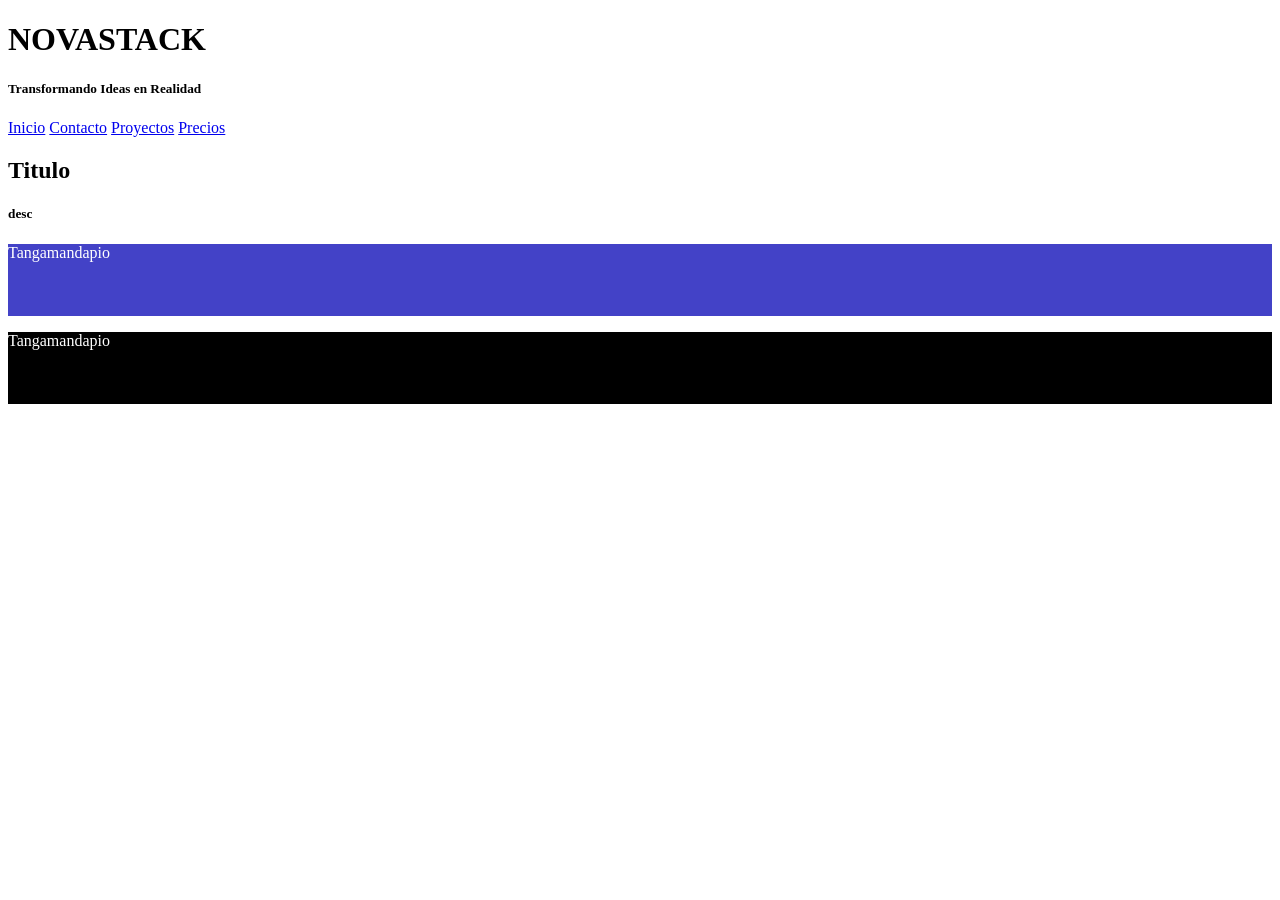
==== index.html @ ffd04591 "Add files via upload" ====
<!DOCTYPE html>
<html lang="es">
	<head>
		<meta charset="UTF-8">
		<meta name="viewport" content="width=device-width, initial-scale=1.0">
		<style>
			body {
				background-color: #ffffff
				/*Añadir aquí un degradado en su lugar, cosa que el manco NO va a hacer*/
			}

			.header {
				background-color: #4342c7
			}

			.header-text {
				color: white
			}

			.secondary {
				background-color: #000000
			}
		</style>
	</head>

	<body>
		<header>
			<h1>NOVASTACK</h1>
			<h5>Transformando Ideas en Realidad</h5>
			<nav>
				<a href="index.html">Inicio</a>
				<a href="html/support.html">Contacto</a>
				<a href="html/projects.html">Proyectos</a>
				<a href="html/prices.html">Precios</a>
			</nav>
			<h2>Titulo</h2>
			<h5>desc</h5>
		</header>
		<div class="header">
			<p class="header-text">Tangamandapio<br><br><br><br></p>
		</div>
	
		<div class="secondary">
			<p class="header-text">Tangamandapio<br><br><br><br></p>
		</div>
	</body>

</html>
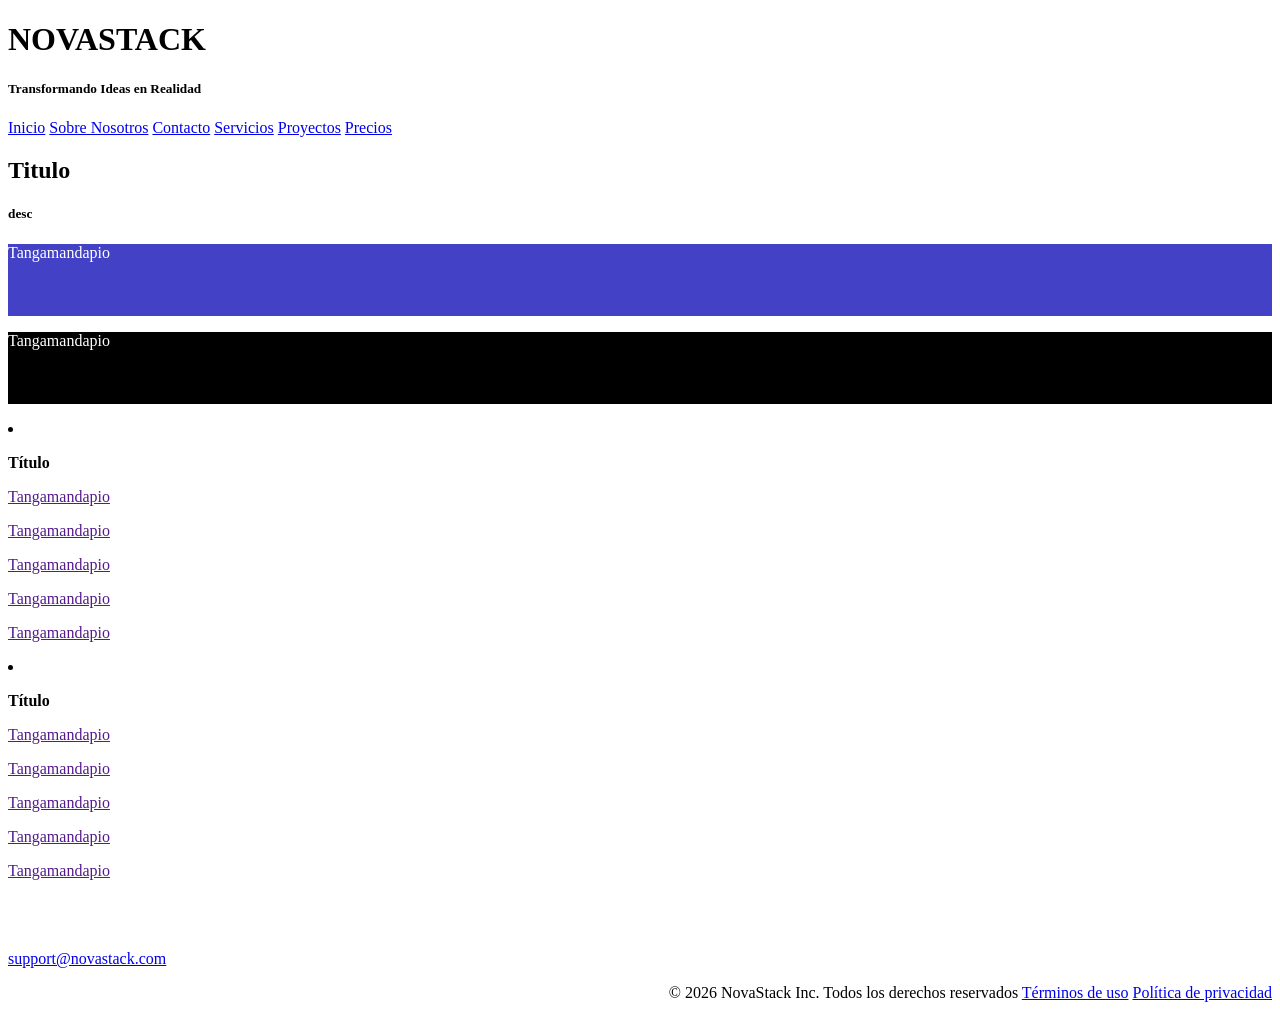
==== commit 760c9752: "Añadir footers" ====
--- a/index.html
+++ b/index.html
@@ -29,7 +29,9 @@
 			<h5>Transformando Ideas en Realidad</h5>
 			<nav>
 				<a href="index.html">Inicio</a>
+				<a href="html/about.html">Sobre Nosotros</a>
 				<a href="html/support.html">Contacto</a>
+				<a href="html/services.html">Servicios</a>
 				<a href="html/projects.html">Proyectos</a>
 				<a href="html/prices.html">Precios</a>
 			</nav>
@@ -43,6 +45,35 @@
 		<div class="secondary">
 			<p class="header-text">Tangamandapio<br><br><br><br></p>
 		</div>
+		
+		
+		<footer>
+			<!--footer nav-->
+			<nav>
+				<li>
+					<p><b>Título</b></p>
+					<p><a href="">Tangamandapio</a>
+					<p><a href="">Tangamandapio</a>
+					<p><a href="">Tangamandapio</a>
+					<p><a href="">Tangamandapio</a>
+					<p><a href="">Tangamandapio</a>
+				</li>
+			</nav>
+			<nav>
+				<li>
+					<p><b>Título</b></p>
+					<p><a href="">Tangamandapio</a>
+					<p><a href="">Tangamandapio</a>
+					<p><a href="">Tangamandapio</a>
+					<p><a href="">Tangamandapio</a>
+					<p><a href="">Tangamandapio</a>
+				</li>
+			</nav><br><br><br>
+			
+			<a href="mailto:support@novastack.com">support@novastack.com</a>
+			
+			<p style="text-align: right">&copy; 2026 NovaStack Inc. Todos los derechos reservados	<a href="html/ToS.html">Términos de uso</a>		<a href="html/PP.html">Política de privacidad</a></p>
+		</footer>
 	</body>
 
 </html>
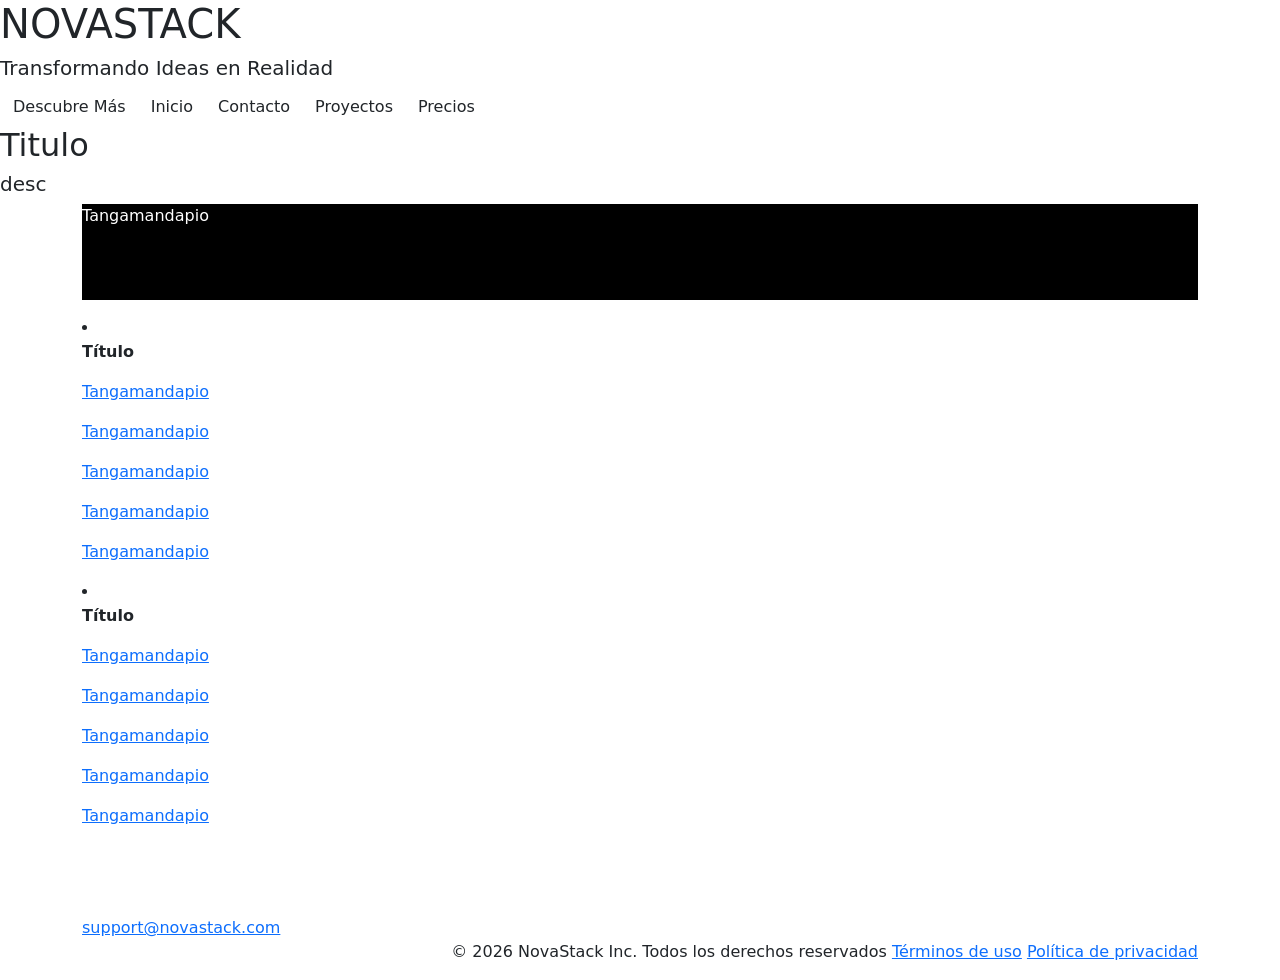
==== commit a7572aca: "bootstrap index.html" ====
--- a/index.html
+++ b/index.html
@@ -3,6 +3,8 @@
 	<head>
 		<meta charset="UTF-8">
 		<meta name="viewport" content="width=device-width, initial-scale=1.0">
+		<title>NOVASTACK</title>
+		<link href="https://cdn.jsdelivr.net/npm/bootstrap@5.3.2/dist/css/bootstrap.min.css" rel="stylesheet">
 		<style>
 			body {
 				background-color: #ffffff
@@ -27,21 +29,18 @@
 		<header>
 			<h1>NOVASTACK</h1>
 			<h5>Transformando Ideas en Realidad</h5>
-			<nav>
-				<a href="index.html">Inicio</a>
-				<a href="html/about.html">Sobre Nosotros</a>
-				<a href="html/support.html">Contacto</a>
-				<a href="html/services.html">Servicios</a>
-				<a href="html/projects.html">Proyectos</a>
-				<a href="html/prices.html">Precios</a>
+			<nav class="btn-group">
+				<a href="html/about.html" class="btn btn-basic">Descubre Más</a>
+				<a href="index.html" class="btn btn-basic">Inicio</a>
+				<a href="html/support.html" class="btn btn-basic">Contacto</a>
+				<a href="html/projects.html" class="btn btn-basic">Proyectos</a>
+				<a href="html/prices.html" class="btn btn-basic">Precios</a>
 			</nav>
 			<h2>Titulo</h2>
 			<h5>desc</h5>
 		</header>
-		<div class="header">
-			<p class="header-text">Tangamandapio<br><br><br><br></p>
-		</div>
-	
+		
+		<div class="container">
 		<div class="secondary">
 			<p class="header-text">Tangamandapio<br><br><br><br></p>
 		</div>
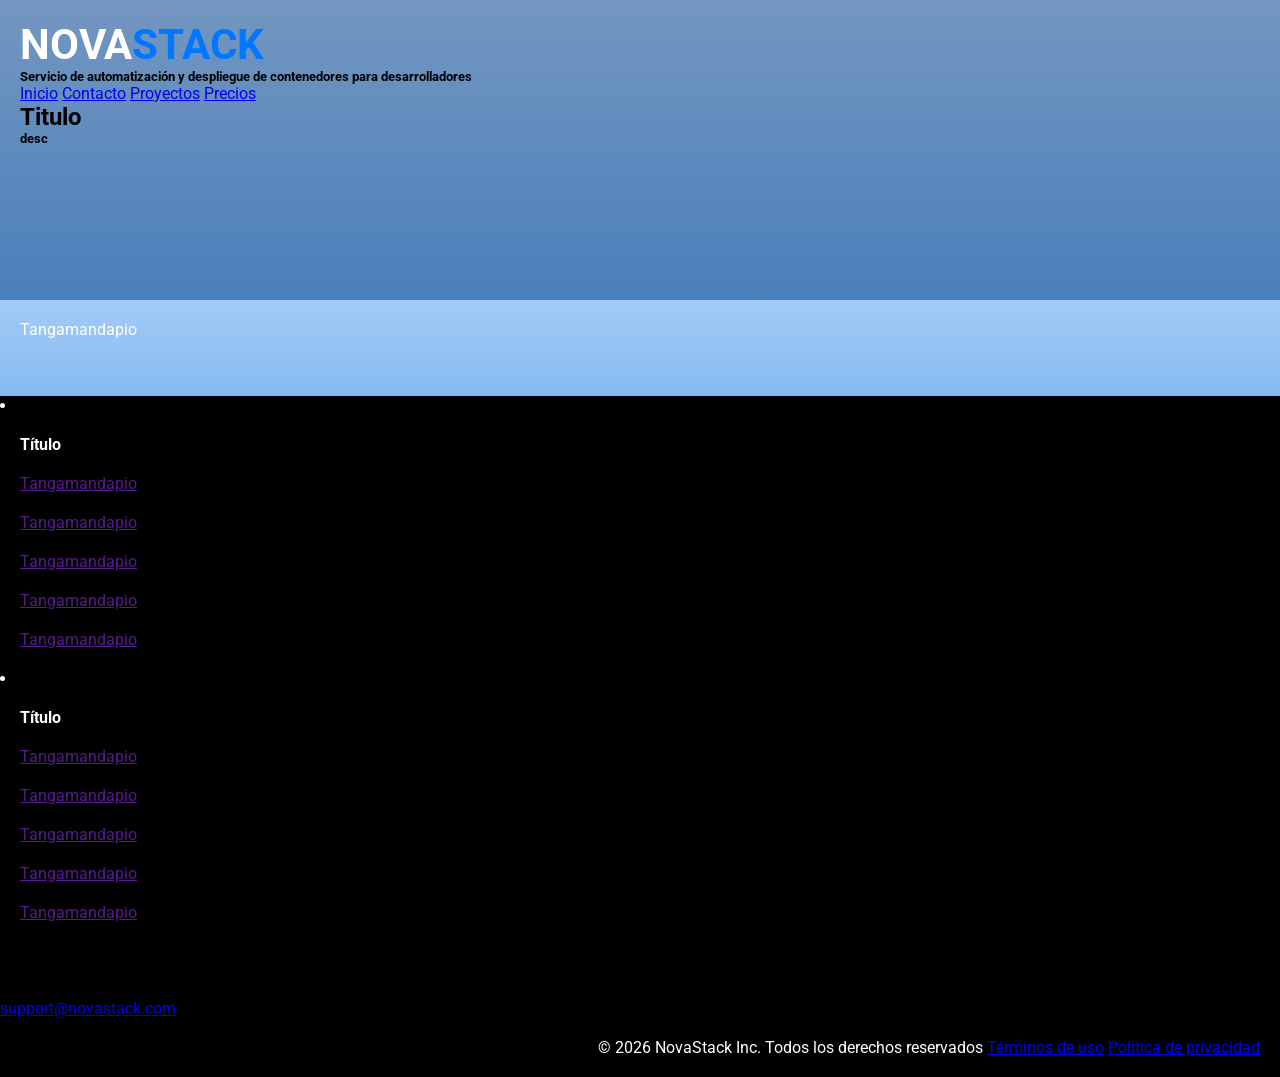
==== commit 9ee36206: "Add files via upload" ====
--- a/index.html
+++ b/index.html
@@ -3,50 +3,31 @@
 	<head>
 		<meta charset="UTF-8">
 		<meta name="viewport" content="width=device-width, initial-scale=1.0">
-		<title>NOVASTACK</title>
-		<link href="https://cdn.jsdelivr.net/npm/bootstrap@5.3.2/dist/css/bootstrap.min.css" rel="stylesheet">
-		<style>
-			body {
-				background-color: #ffffff
-				/*Añadir aquí un degradado en su lugar, cosa que el manco NO va a hacer*/
-			}
+		<link rel = "stylesheet" href= "css/style.css">
+		<link rel="preconnect" href="https://fonts.googleapis.com">
+		<link rel="preconnect" href="https://fonts.gstatic.com" crossorigin>
+		<link href="https://fonts.googleapis.com/css2?family=Roboto:ital,wght@0,100..900;1,100..900&display=swap" rel="stylesheet">
 
-			.header {
-				background-color: #4342c7
-			}
 
-			.header-text {
-				color: white
-			}
-
-			.secondary {
-				background-color: #000000
-			}
-		</style>
 	</head>
 
-	<body>
-		<header>
-			<h1>NOVASTACK</h1>
-			<h5>Transformando Ideas en Realidad</h5>
-			<nav class="btn-group">
-				<a href="html/about.html" class="btn btn-basic">Descubre Más</a>
-				<a href="index.html" class="btn btn-basic">Inicio</a>
-				<a href="html/support.html" class="btn btn-basic">Contacto</a>
-				<a href="html/projects.html" class="btn btn-basic">Proyectos</a>
-				<a href="html/prices.html" class="btn btn-basic">Precios</a>
+	<body class="lineal">
+		<header class="header">
+			<h1>NOVA<span class="blue">STACK</span></h1>
+			<h5>Servicio de automatización y despliegue de contenedores para desarrolladores</h5>
+			<nav>
+				<a href="index.html">Inicio</a>
+				<a href="html/support.html">Contacto</a>
+				<a href="html/projects.html">Proyectos</a>
+				<a href="html/prices.html">Precios</a>
 			</nav>
 			<h2>Titulo</h2>
 			<h5>desc</h5>
 		</header>
-		
-		<div class="container">
-		<div class="secondary">
+		<div>
 			<p class="header-text">Tangamandapio<br><br><br><br></p>
 		</div>
-		
-		
-		<footer>
+		<footer class="footer">
 			<!--footer nav-->
 			<nav>
 				<li>
@@ -73,6 +54,8 @@
 			
 			<p style="text-align: right">&copy; 2026 NovaStack Inc. Todos los derechos reservados	<a href="html/ToS.html">Términos de uso</a>		<a href="html/PP.html">Política de privacidad</a></p>
 		</footer>
+	
+		
 	</body>
 
 </html>
--- a/css/style.css
+++ b/css/style.css
@@ -0,0 +1,91 @@
+/* CONFIGURACIÓN GENERAL */
+* {
+    margin: 0;
+    box-sizing: border-box;
+}
+
+/* FUENTE ROBOTO */
+@import url('https://fonts.googleapis.com/css2?family=Roboto:wght@400;500;700;900&display=swap');
+
+body {
+    font-family: "Roboto", sans-serif;
+}
+
+/* FONDO CON DEGRADADO */
+.lineal {
+	background: linear-gradient(
+		to top,
+		rgba(0, 0, 0, 0.75),
+		rgba(34, 130, 232, 0.75),
+		rgba(255, 255, 255, 0.75));
+	background-repeat: no-repeat;
+}
+
+/* CABECERA */
+.header {
+    background-image:
+        linear-gradient(rgba(0, 65, 140, 0.55), rgba(0, 65, 140, 0.55)),
+        url("../assets/img/banner.png");
+
+    background-size: cover;
+    background-position: center;
+    background-repeat: no-repeat;
+
+    min-height: 300px;
+    padding: 20px;
+
+    font-family: "Roboto", sans-serif;
+}
+
+/* TEXTO DE LA CABECERA */
+.header-text {
+    margin: 0;
+    color: white;
+    font-family: "Roboto", sans-serif;
+}
+
+/* TÍTULO PRINCIPAL */
+h1 {
+    color: white;
+    font-family: "Roboto", sans-serif;
+    font-weight: 700;
+    font-style: normal;
+    font-size: 42px;
+}
+
+/* TEXTO AZUL */
+.blue {
+    color: #0177ff;
+    font-family: "Roboto", sans-serif;
+    font-weight: 700;
+    font-style: normal;
+    font-size: 42px;
+}
+
+/* BOTONES */
+button {
+    background-color: #000000;
+    color: white;
+    padding: 8px 15px;
+    border-radius: 7px;
+    font-family: "Roboto", sans-serif;
+    cursor: pointer;
+}
+p { 
+	margin: 20px; 
+}
+
+div{
+	margin: 20px; 
+	margin-bottom: 0px;
+}
+
+.footer {
+    background-color: #000000;
+    color: white;
+    width: 100%;
+    position: relative;
+    display: flow-root;
+}
+
+
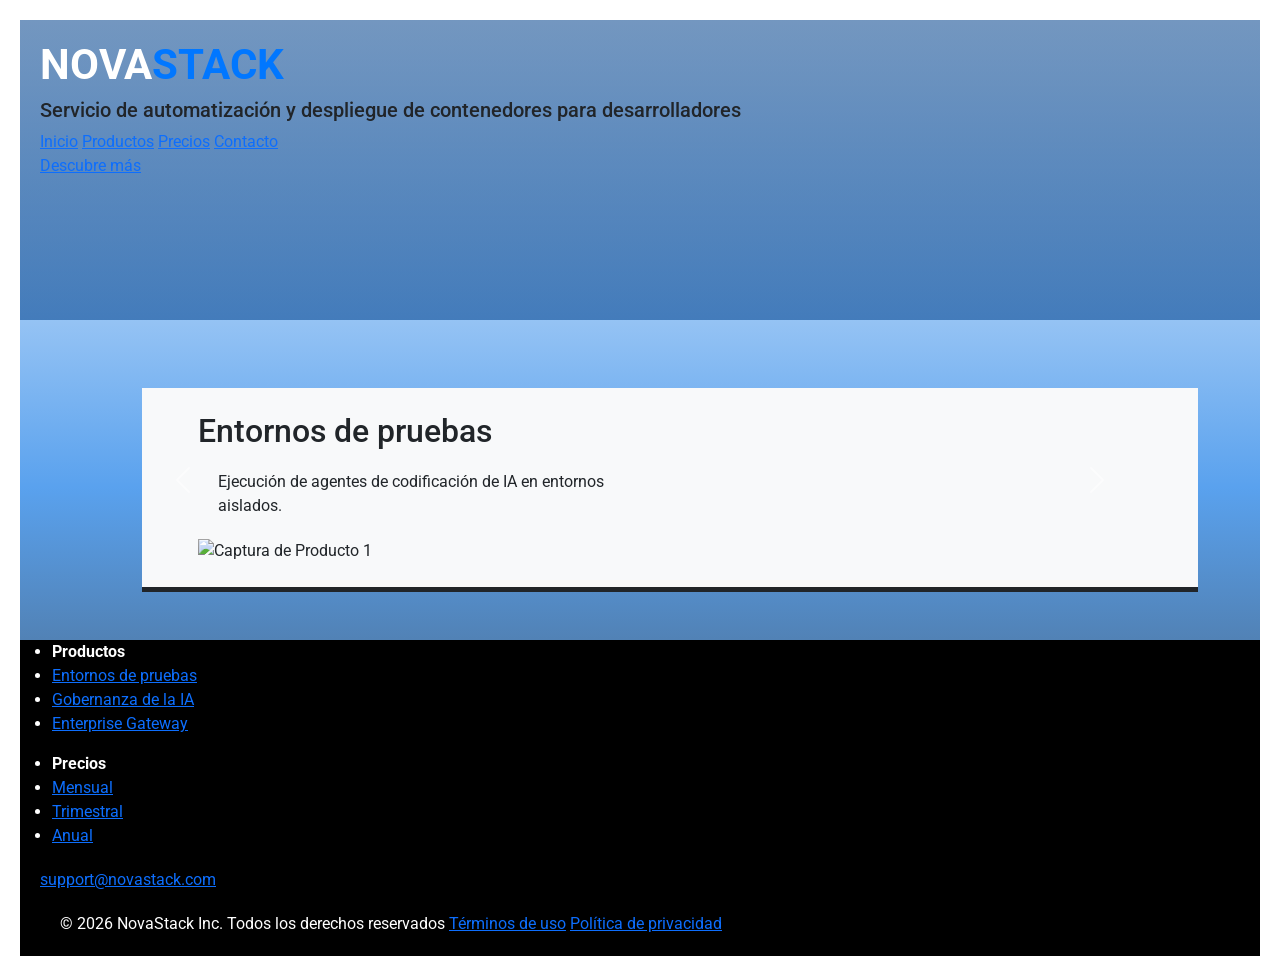
==== commit deddc7a7: "Add files via upload" ====
--- a/index.html
+++ b/index.html
@@ -1,61 +1,179 @@
+
 <!DOCTYPE html>
 <html lang="es">
 	<head>
 		<meta charset="UTF-8">
 		<meta name="viewport" content="width=device-width, initial-scale=1.0">
-		<link rel = "stylesheet" href= "css/style.css">
+
+		<!-- Bootstrap -->
+		<link href="https://cdn.jsdelivr.net/npm/bootstrap@5.3.3/dist/css/bootstrap.min.css" rel="stylesheet">
+
+		<!-- CSS propio -->
+		<link rel="stylesheet" href="css/style.css">
+
+		<!-- Fuente Roboto -->
 		<link rel="preconnect" href="https://fonts.googleapis.com">
 		<link rel="preconnect" href="https://fonts.gstatic.com" crossorigin>
 		<link href="https://fonts.googleapis.com/css2?family=Roboto:ital,wght@0,100..900;1,100..900&display=swap" rel="stylesheet">
 
-
+		<title>NovaStack</title>
 	</head>
 
-	<body class="lineal">
-		<header class="header">
-			<h1>NOVA<span class="blue">STACK</span></h1>
-			<h5>Servicio de automatización y despliegue de contenedores para desarrolladores</h5>
-			<nav>
-				<a href="index.html">Inicio</a>
-				<a href="html/support.html">Contacto</a>
-				<a href="html/projects.html">Proyectos</a>
-				<a href="html/prices.html">Precios</a>
-			</nav>
-			<h2>Titulo</h2>
-			<h5>desc</h5>
-		</header>
-		<div>
-			<p class="header-text">Tangamandapio<br><br><br><br></p>
+	<body>
+		<div class="pagina lineal">
+
+			<!-- CABECERA -->
+			<header class="header">
+
+				<h1>NOVA<span class="blue">STACK</span></h1>
+
+				<h5>Servicio de automatización y despliegue de contenedores para desarrolladores</h5>
+
+				<nav>
+					<a href="index.html">Inicio</a>
+					<a href="html/projects.html">Productos</a>
+					<a href="html/prices.html">Precios</a>
+					<a href="html/support.html">Contacto</a>
+				</nav>
+
+				<a href="html/projects.html" class="boton">Descubre más</a>
+
+			</header>
+
+
+			<!-- CARRUSEL DE PRODUCTOS -->
+			<section class="container my-5">
+
+				<div id="carruselProductos" class="carousel slide">
+
+					<div class="carousel-inner">
+
+						<!-- PRODUCTO 1 -->
+						<div class="carousel-item active">
+
+							<div class="row mx-0 align-items-center p-4 bg-light border-end border-bottom border-dark border-5">
+
+								<div class="col-md-6">
+									<h2>Entornos de pruebas</h2>
+									<p>Ejecución de agentes de codificación de IA en entornos aislados.</p>
+								</div>
+
+								<div class="col-md-6">
+									<img src="assets/img/producto1.png" class="img-fluid" alt="Captura de Producto 1">
+								</div>
+
+							</div>
+
+						</div>
+
+
+						<!-- PRODUCTO 2 -->
+						<div class="carousel-item">
+
+							<div class="row mx-0 align-items-center p-4 bg-light border-end border-bottom border-dark border-5">
+
+								<div class="col-md-6">
+									<h2>Gobernanza de la IA</h2>
+									<p>Auditoría para cada agente de IA que utilicen sus desarrolladores.</p>
+								</div>
+
+								<div class="col-md-6">
+									<img src="assets/img/producto2.png" class="img-fluid" alt="Captura de Producto 2">
+								</div>
+
+							</div>
+
+						</div>
+
+
+						<!-- PRODUCTO 3 -->
+						<div class="carousel-item">
+
+							<div class="row mx-0 align-items-center p-4 bg-light border-end border-bottom border-dark border-5">
+
+								<div class="col-md-6">
+									<h2>Enterprise Gateway</h2>
+									<p>Punto de acceso entre sus agentes y todas las herramientas.</p>
+								</div>
+
+								<div class="col-md-6">
+									<img src="assets/img/producto2.png" class="img-fluid" alt="Captura de Producto 3">
+								</div>
+
+							</div>
+
+						</div>
+
+					</div>
+
+
+					<!-- FLECHA ANTERIOR -->
+					<button class="carousel-control-prev" type="button" data-bs-target="#carruselProductos" data-bs-slide="prev">
+
+						<span class="carousel-control-prev-icon"></span>
+
+					</button>
+
+
+					<!-- FLECHA SIGUIENTE -->
+					<button class="carousel-control-next" type="button" data-bs-target="#carruselProductos" data-bs-slide="next">
+
+						<span class="carousel-control-next-icon"></span>
+
+					</button>
+
+				</div>
+
+			</section>
+
+
+			<!-- FOOTER -->
+			<footer class="footer">
+
+				<!-- COLUMNA PRODUCTOS -->
+				<nav>
+					<ul>
+						<li><b>Productos</b></li>
+						<li><a href="html/projects.html">Entornos de pruebas</a></li>
+						<li><a href="html/projects.html">Gobernanza de la IA</a></li>
+						<li><a href="html/projects.html">Enterprise Gateway</a></li>
+					</ul>
+				</nav>
+
+
+				<!-- COLUMNA PRECIOS -->
+				<nav>
+					<ul>
+						<li><b>Precios</b></li>
+						<li><a href="html/prices.html">Mensual</a></li>
+						<li><a href="html/prices.html">Trimestral</a></li>
+						<li><a href="html/prices.html">Anual</a></li>
+					</ul>
+				</nav>
+
+
+				<!-- PARTE INFERIOR DEL FOOTER -->
+				<div class="footer-bottom">
+
+					<a href="mailto:support@novastack.com">
+						support@novastack.com
+					</a>
+
+					<p>
+						&copy; 2026 NovaStack Inc. Todos los derechos reservados
+						<a href="html/ToS.html">Términos de uso</a>
+						<a href="html/PP.html">Política de privacidad</a>
+					</p>
+
+				</div>
+
+			</footer>
+
 		</div>
-		<footer class="footer">
-			<!--footer nav-->
-			<nav>
-				<li>
-					<p><b>Título</b></p>
-					<p><a href="">Tangamandapio</a>
-					<p><a href="">Tangamandapio</a>
-					<p><a href="">Tangamandapio</a>
-					<p><a href="">Tangamandapio</a>
-					<p><a href="">Tangamandapio</a>
-				</li>
-			</nav>
-			<nav>
-				<li>
-					<p><b>Título</b></p>
-					<p><a href="">Tangamandapio</a>
-					<p><a href="">Tangamandapio</a>
-					<p><a href="">Tangamandapio</a>
-					<p><a href="">Tangamandapio</a>
-					<p><a href="">Tangamandapio</a>
-				</li>
-			</nav><br><br><br>
-			
-			<a href="mailto:support@novastack.com">support@novastack.com</a>
-			
-			<p style="text-align: right">&copy; 2026 NovaStack Inc. Todos los derechos reservados	<a href="html/ToS.html">Términos de uso</a>		<a href="html/PP.html">Política de privacidad</a></p>
-		</footer>
-	
-		
+
+
+		<!-- JAVASCRIPT DE BOOTSTRAP -->
+		<script src="https://cdn.jsdelivr.net/npm/bootstrap@5.3.3/dist/js/bootstrap.bundle.min.js"></script>
+
 	</body>
-
-</html>+</html>
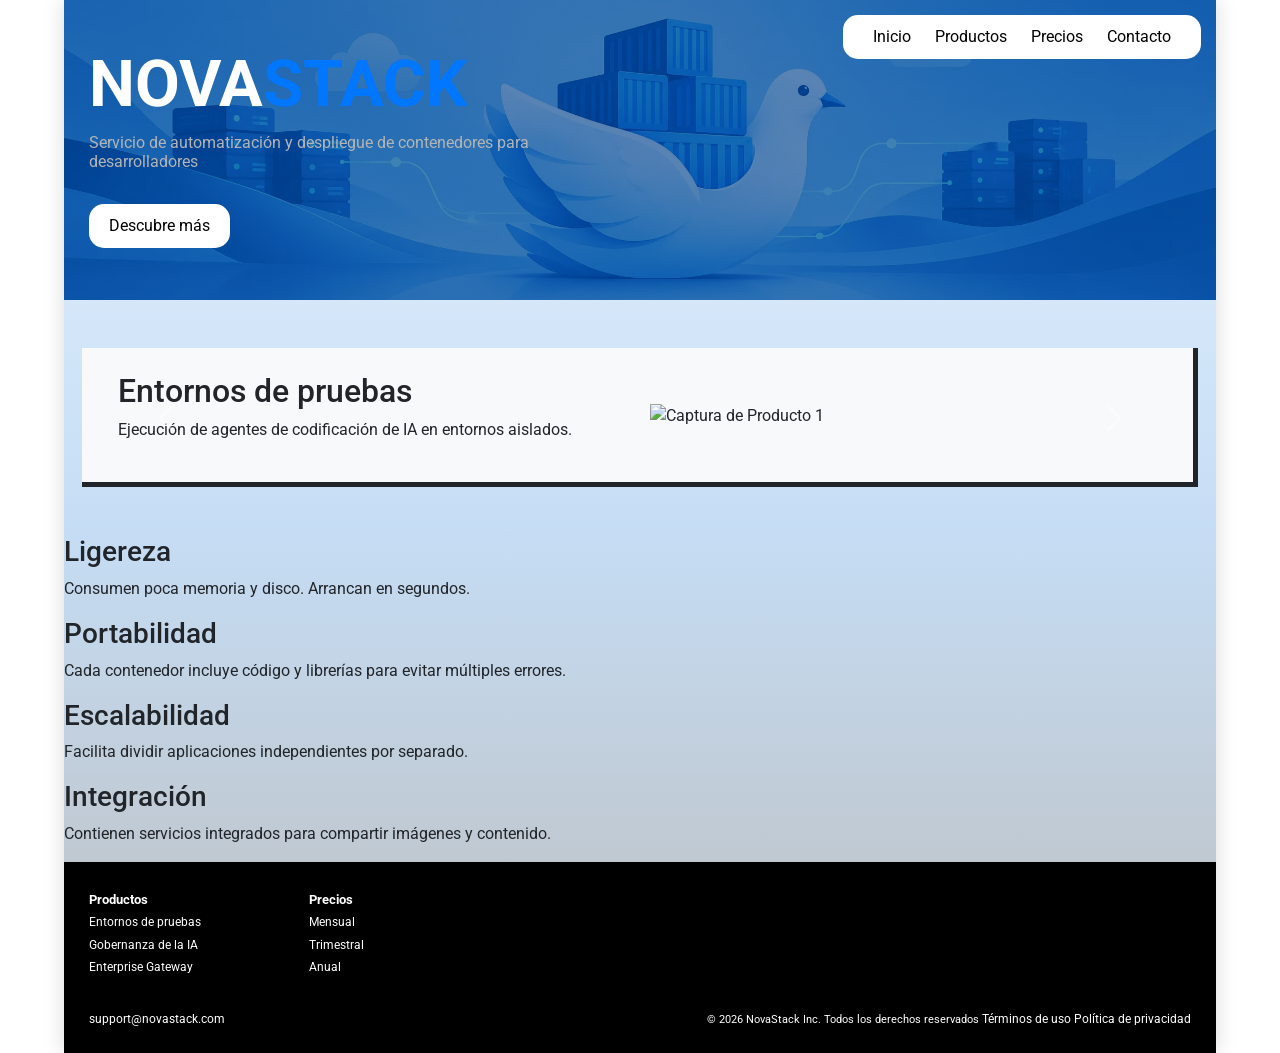
==== commit 160887bc: "quick html info additions + nav edits on subpages" ====
--- a/index.html
+++ b/index.html
@@ -125,8 +125,27 @@
 				</div>
 
 			</section>
-
-
+			<!--Información escrita en html puro. Julia y javi, I choose you!-->
+			<section>
+				<!--Una característica de ejemplo-->
+				<div>
+					<h3>Ligereza</h3>
+					<p>Consumen poca memoria y disco. Arrancan en segundos.</p>
+				</div>
+				<div>
+					<h3>Portabilidad</h3>
+					<p>Cada contenedor incluye código y librerías para evitar múltiples errores.</p>
+				</div>
+				<div>
+					<h3>Escalabilidad</h3>
+					<p>Facilita dividir aplicaciones independientes por separado.</p>
+				</div>
+				<div>
+					<h3>Integración</h3>
+					<p>Contienen servicios integrados para compartir imágenes y contenido.</p>
+				</div>
+			</section>
+			
 			<!-- FOOTER -->
 			<footer class="footer">
 
--- a/css/style.css
+++ b/css/style.css
@@ -1,91 +1,397 @@
+
 /* CONFIGURACIÓN GENERAL */
 * {
     margin: 0;
+    padding: 0;
     box-sizing: border-box;
 }
-
-/* FUENTE ROBOTO */
-@import url('https://fonts.googleapis.com/css2?family=Roboto:wght@400;500;700;900&display=swap');
 
 body {
     font-family: "Roboto", sans-serif;
-}
-
-/* FONDO CON DEGRADADO */
-.lineal {
-	background: linear-gradient(
-		to top,
-		rgba(0, 0, 0, 0.75),
-		rgba(34, 130, 232, 0.75),
-		rgba(255, 255, 255, 0.75));
-	background-repeat: no-repeat;
+    margin: 0;
+    padding: 0;
+    background-color: white;
+}
+
+/* CONTENEDOR DE LA PÁGINA */
+.pagina {
+    width: 90%;
+    max-width: 1400px;
+    margin: 0 auto;
+    padding: 0;
+    overflow: hidden;
+
+    background: linear-gradient(
+        to bottom,
+        #eaf5ff,
+        #c5ddf5,
+        #bdbdbd
+    );
+
+    box-shadow: 0 0 20px rgba(0, 0, 0, 0.15);
 }
 
 /* CABECERA */
 .header {
     background-image:
-        linear-gradient(rgba(0, 65, 140, 0.55), rgba(0, 65, 140, 0.55)),
-        url("../assets/img/banner.png");
+        linear-gradient(
+            rgba(0, 65, 140, 0.65),
+            rgba(0, 65, 140, 0.65)
+        ),
+        url("../assets/img/banners/banner.webp");
 
     background-size: cover;
     background-position: center;
     background-repeat: no-repeat;
 
     min-height: 300px;
-    padding: 20px;
-
-    font-family: "Roboto", sans-serif;
-}
-
-/* TEXTO DE LA CABECERA */
-.header-text {
-    margin: 0;
-    color: white;
-    font-family: "Roboto", sans-serif;
+    padding: 35px 25px;
+
+    position: relative;
+}
+
+/* MENÚ DE NAVEGACIÓN */
+.header nav {
+    position: absolute;
+    top: 15px;
+    right: 15px;
+
+    background-color: white;
+    padding: 10px 20px;
+    border-radius: 15px;
+}
+
+.header nav a {
+    color: black;
+    text-decoration: none;
+    margin: 0 10px;
+    font-size: 16px;
+}
+
+/* EFECTO AL PASAR EL RATÓN */
+.header nav a:hover {
+    color: #0177ff;
 }
 
 /* TÍTULO PRINCIPAL */
 h1 {
     color: white;
-    font-family: "Roboto", sans-serif;
     font-weight: 700;
-    font-style: normal;
-    font-size: 42px;
+    font-size: 65px;
+    margin-top: 10px;
 }
 
 /* TEXTO AZUL */
 .blue {
     color: #0177ff;
-    font-family: "Roboto", sans-serif;
     font-weight: 700;
-    font-style: normal;
-    font-size: 42px;
-}
-
-/* BOTONES */
-button {
-    background-color: #000000;
-    color: white;
-    padding: 8px 15px;
-    border-radius: 7px;
-    font-family: "Roboto", sans-serif;
-    cursor: pointer;
-}
-p { 
-	margin: 20px; 
-}
-
-div{
-	margin: 20px; 
-	margin-bottom: 0px;
-}
-
+}
+
+/* SUBTÍTULO */
+.header h5 {
+    color: #b4b4b4;
+    font-weight: 400;
+    font-size: 16px;
+    max-width: 500px;
+    margin-top: 10px;
+}
+
+/* BOTÓN DESCUBRE MÁS */
+.boton {
+    display: inline-block;
+    background-color: white;
+    color: black;
+    text-decoration: none;
+    padding: 10px 20px;
+    border-radius: 15px;
+    font-size: 16px;
+    margin-top: 25px;
+}
+
+.boton:hover {
+    color: #0177ff;
+}
+
+/* FOOTER */
 .footer {
-    background-color: #000000;
+    background-color: black;
     color: white;
     width: 100%;
-    position: relative;
-    display: flow-root;
-}
-
-
+    padding: 25px;
+
+    display: flex;
+    flex-wrap: wrap;
+    justify-content: flex-start;
+    column-gap: 100px;
+    align-items: flex-start;
+}
+
+/* NAVEGACIÓN DEL FOOTER */
+.footer nav {
+    min-width: 120px;
+}
+
+.footer nav ul {
+    list-style: none;
+    padding: 0;
+    margin: 0;
+}
+
+.footer nav li {
+    list-style: none;
+    font-size: 13px;
+    margin: 3px 0;
+}
+
+/* ENLACES DEL FOOTER */
+.footer a,
+.footer a:visited {
+    color: white;
+    text-decoration: none;
+    font-size: 12px;
+}
+
+.footer a:hover {
+    color: #0177ff;
+}
+
+/* PARTE INFERIOR DEL FOOTER */
+.footer-bottom {
+    width: 100%;
+    display: flex;
+    justify-content: space-between;
+    align-items: center;
+    margin-top: 30px;
+}
+
+/* CORREO */
+.footer-bottom > a {
+    font-size: 12px;
+}
+
+/* COPYRIGHT */
+.footer-bottom p {
+    margin: 0;
+    font-size: 11px;
+    text-align: right;
+}
+
+
+/* CABECERA DE CONTACTO */
+.header-contacto {
+    background-image: none;
+    background-color: #05285a;
+    min-height: 210px;
+    display: flex;
+    flex-direction: column;
+    justify-content: center;
+}
+
+.marca-contacto h1 {
+    font-size: 50px;
+    margin: 0;
+}
+
+.marca-contacto p {
+    color: #b4b4b4;
+    margin-top: 8px;
+}
+
+
+
+
+
+/* CONTENIDO DE CONTACTO */
+.contenido-contacto {
+    display: flex;
+    justify-content: space-between;
+    align-items: flex-start;
+    gap: 65px;
+    padding: 65px 7%;
+    min-height: 660px;
+}
+
+/* TEXTO DE LA IZQUIERDA */
+.texto-contacto {
+    flex: 1;
+    padding-top: 25px;
+}
+
+.texto-contacto h2 {
+    font-size: 35px;
+    line-height: 1.12;
+    color: #05285a;
+    margin-bottom: 25px;
+}
+
+.texto-contacto p {
+    font-size: 16px;
+    line-height: 1.6;
+    color: #444;
+    margin-top: 0;
+}
+
+/* FORMULARIO */
+.formulario-contacto {
+    flex: 1.5;
+    max-width: 650px;
+    width: 100%;
+    margin-top: 145px;
+}
+
+/* FILAS DEL FORMULARIO */
+.campo-contacto {
+    display: flex;
+    flex-direction: row;
+    align-items: center;
+    gap: 10px;
+    margin-bottom: 14px;
+}
+
+/* ETIQUETAS */
+.campo-contacto label {
+    width: 230px;
+    flex-shrink: 0;
+    text-align: right;
+    font-size: 20px;
+    font-weight: 700;
+    color: #898b86;
+    text-transform: uppercase;
+    margin: 0;
+}
+
+/* CAMPOS DE TEXTO Y DESPLEGABLE */
+.campo-contacto input,
+.campo-contacto select {
+    flex: 1;
+    min-width: 0;
+    height: 48px;
+    padding: 10px 12px;
+    border: 2px solid #888;
+    border-radius: 0;
+    background-color: transparent;
+    font-family: "Roboto", sans-serif;
+    font-size: 20px;
+    color: #888;
+}
+
+/* TEXTO DE LOS PLACEHOLDERS */
+.campo-contacto input::placeholder {
+    color: #b4b4b4;
+}
+
+/* EFECTO AL SELECCIONAR UN CAMPO */
+.campo-contacto input:focus,
+.campo-contacto select:focus {
+    outline: 2px solid #0177ff;
+    border-color: #0177ff;
+}
+
+/* TEXTO INFORMATIVO DE PRIVACIDAD */
+.privacidad-contacto {
+    margin: 12px 0 15px 240px;
+    font-size: 16px;
+    line-height: 1.4;
+    color: black;
+    text-align: justify;
+}
+
+.privacidad-contacto a {
+    color: #0177ff;
+    text-decoration: none;
+}
+
+.privacidad-contacto a:hover {
+    text-decoration: underline;
+}
+
+/* CASILLA DE ACEPTACIÓN */
+.aceptar-privacidad {
+    display: flex;
+    align-items: center;
+    gap: 8px;
+    margin: 0 0 30px 240px;
+    font-size: 14px;
+    color: black;
+}
+
+.aceptar-privacidad input {
+    cursor: pointer;
+    accent-color: #0177ff;
+}
+
+.aceptar-privacidad label {
+    cursor: pointer;
+}
+
+/* MÓVILES */
+@media (max-width: 768px) {
+    .privacidad-contacto {
+        margin-left: 0;
+    }
+
+    .aceptar-privacidad {
+        margin-left: 0;
+    }
+}
+
+/* BOTÓN DE CONTACTO */
+.boton-contacto {
+    display: block;
+    margin-left: auto;
+    background-color: #087bfa;
+    color: white;
+    border: none;
+    border-radius: 14px;
+    padding: 11px 32px;
+    font-size: 18px;
+    font-weight: 500;
+    cursor: pointer;
+}
+
+.boton-contacto:hover {
+    background-color: #0069df;
+}
+
+/* ADAPTACIÓN A MÓVILES */
+@media (max-width: 768px) {
+
+    .contenido-contacto {
+        flex-direction: column;
+        gap: 35px;
+        padding: 40px 7%;
+    }
+
+    .texto-contacto {
+        padding-top: 0;
+    }
+
+    .formulario-contacto {
+        max-width: 100%;
+        margin-top: 0;
+    }
+
+    .campo-contacto {
+        flex-direction: column;
+        align-items: stretch;
+        gap: 5px;
+    }
+
+    .campo-contacto label {
+        width: 100%;
+        text-align: left;
+        font-size: 16px;
+    }
+
+    .campo-contacto input,
+    .campo-contacto select {
+        width: 100%;
+        font-size: 16px;
+    }
+
+    .privacidad-contacto {
+        margin-left: 0;
+    }
+}
+
+
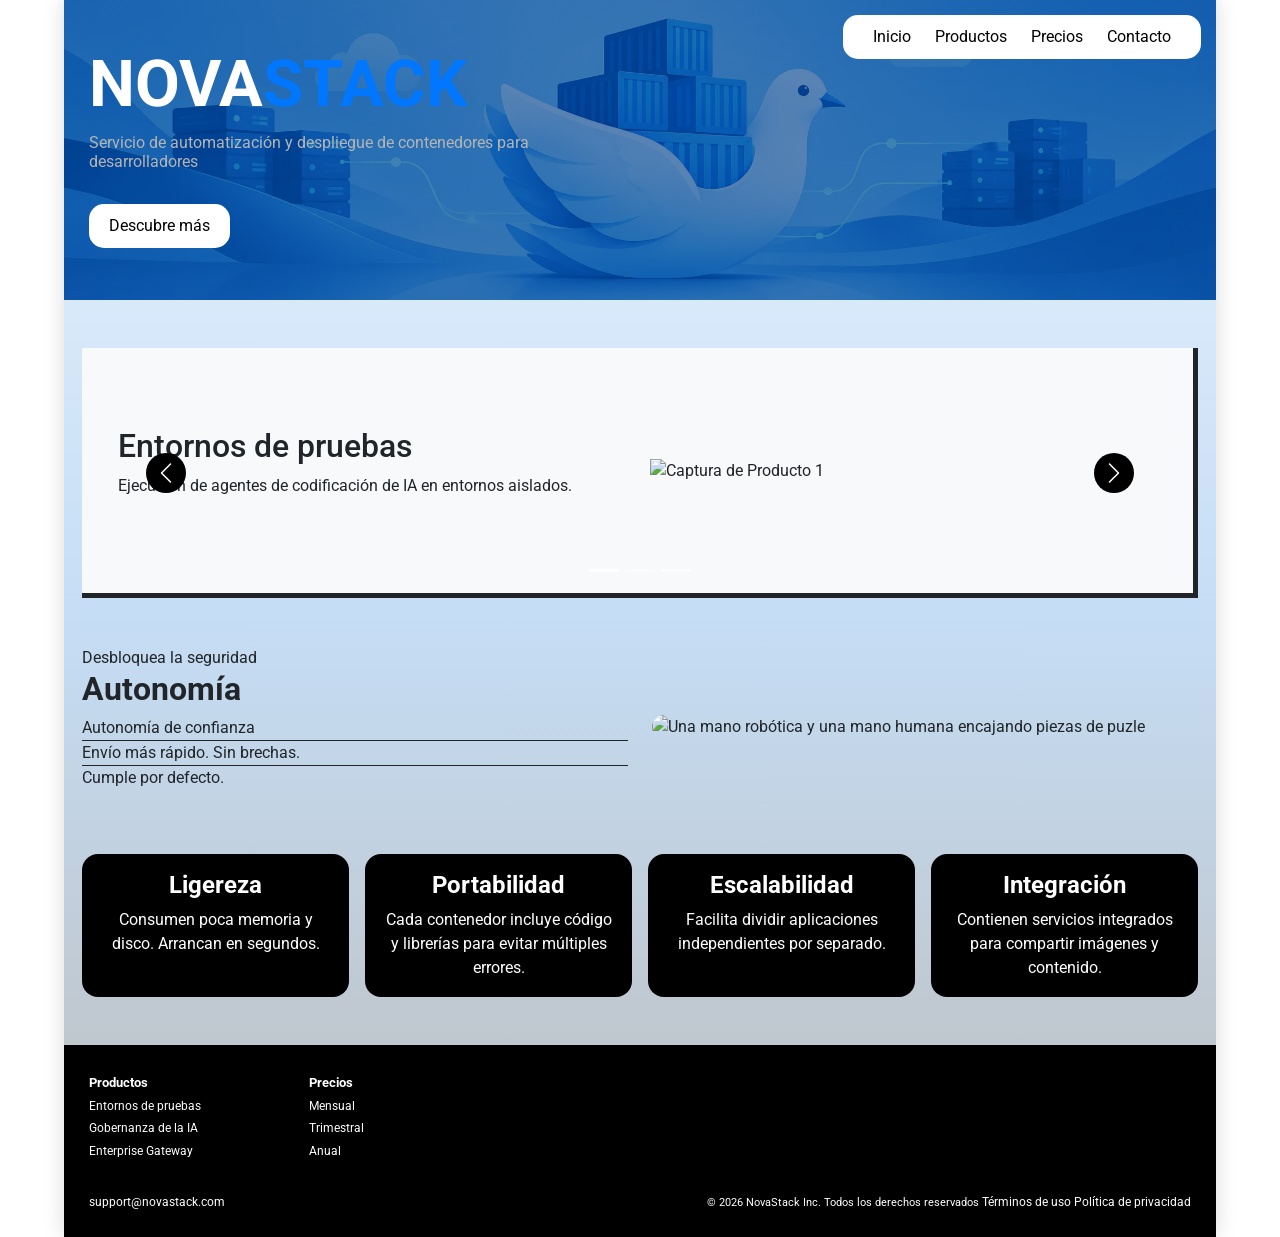
==== commit cece3f37: "Added zip onto main deploy" ====
--- a/index.html
+++ b/index.html
@@ -31,12 +31,12 @@
 
 				<nav>
 					<a href="index.html">Inicio</a>
-					<a href="html/projects.html">Productos</a>
+					<a href="html/productos.html">Productos</a>
 					<a href="html/prices.html">Precios</a>
 					<a href="html/support.html">Contacto</a>
 				</nav>
 
-				<a href="html/projects.html" class="boton">Descubre más</a>
+				<a href="html/productos.html" class="boton">Descubre más</a>
 
 			</header>
 
@@ -47,6 +47,11 @@
 				<div id="carruselProductos" class="carousel slide">
 
 					<div class="carousel-inner">
+						<div class="carousel-indicators">
+							<button type="button" data-bs-target="#carruselProductos" data-bs-slide-to="0" class="active" aria-current="true" aria-label="Diapositiva 1"></button>
+							<button type="button" data-bs-target="#carruselProductos" data-bs-slide-to="1" aria-label="Diapositiva 2"></button>
+							<button type="button" data-bs-target="#carruselProductos" data-bs-slide-to="2" aria-label="Diapositiva 3"></button>
+						</div>
 
 						<!-- PRODUCTO 1 -->
 						<div class="carousel-item active">
@@ -125,24 +130,67 @@
 				</div>
 
 			</section>
+			
+			<section class="container my-5">
+				<div class="row align-items-center">
+
+					<div class="col-md-6">
+						<p class="m-0">Desbloquea la seguridad</p>
+						<h2 class="fw-bold">Autonomía</h2>
+						<ul class="list-unstyled">
+							<li class="border-bottom border-dark">Autonomía de confianza</li>
+							<li class="border-bottom border-dark">Envío más rápido. Sin brechas.</li>
+							<li>Cumple por defecto.</li>
+						</ul>
+					</div>
+
+					<div class="col-md-6">
+						<img src="assets/img/autonomia.png" class="img-fluid rounded-5" alt="Una mano robótica y una mano humana encajando piezas de puzle">
+					</div>
+
+				</div>
+			</section>
+
 			<!--Información escrita en html puro. Julia y javi, I choose you!-->
-			<section>
-				<!--Una característica de ejemplo-->
-				<div>
-					<h3>Ligereza</h3>
-					<p>Consumen poca memoria y disco. Arrancan en segundos.</p>
-				</div>
-				<div>
-					<h3>Portabilidad</h3>
-					<p>Cada contenedor incluye código y librerías para evitar múltiples errores.</p>
-				</div>
-				<div>
-					<h3>Escalabilidad</h3>
-					<p>Facilita dividir aplicaciones independientes por separado.</p>
-				</div>
-				<div>
-					<h3>Integración</h3>
-					<p>Contienen servicios integrados para compartir imágenes y contenido.</p>
+			<section class="container my-5">
+				<div class="row row-cols-1 row-cols-sm-2 row-cols-lg-4 g-3">
+
+					<div class="col">
+						<div class="card h-100 bg-black text-white text-center rounded-4">
+							<div class="card-body">
+								<h3 class="card-title h4 fw-bold">Ligereza</h3>
+								<p class="card-text">Consumen poca memoria y disco. Arrancan en segundos.</p>
+							</div>
+						</div>
+					</div>
+
+					<div class="col">
+						<div class="card h-100 bg-black text-white text-center rounded-4">
+							<div class="card-body">
+								<h3 class="card-title h4 fw-bold">Portabilidad</h3>
+								<p class="card-text">Cada contenedor incluye código y librerías para evitar múltiples errores.</p>
+							</div>
+						</div>
+					</div>
+
+					<div class="col">
+						<div class="card h-100 bg-black text-white text-center rounded-4">
+							<div class="card-body">
+								<h3 class="card-title h4 fw-bold">Escalabilidad</h3>
+								<p class="card-text">Facilita dividir aplicaciones independientes por separado.</p>
+							</div>
+						</div>
+					</div>
+
+					<div class="col">
+						<div class="card h-100 bg-black text-white text-center rounded-4">
+							<div class="card-body">
+								<h3 class="card-title h4 fw-bold">Integración</h3>
+								<p class="card-text">Contienen servicios integrados para compartir imágenes y contenido.</p>
+							</div>
+						</div>
+					</div>
+
 				</div>
 			</section>
 			
@@ -153,9 +201,9 @@
 				<nav>
 					<ul>
 						<li><b>Productos</b></li>
-						<li><a href="html/projects.html">Entornos de pruebas</a></li>
-						<li><a href="html/projects.html">Gobernanza de la IA</a></li>
-						<li><a href="html/projects.html">Enterprise Gateway</a></li>
+						<li><a href="html/productos.html">Entornos de pruebas</a></li>
+						<li><a href="html/productos.html">Gobernanza de la IA</a></li>
+						<li><a href="html/productos.html">Enterprise Gateway</a></li>
 					</ul>
 				</nav>
 
--- a/css/style.css
+++ b/css/style.css
@@ -29,6 +29,25 @@
     );
 
     box-shadow: 0 0 20px rgba(0, 0, 0, 0.15);
+}
+/* FLECHAS DEL CARRUSEL */
+.carousel-control-prev,
+.carousel-control-next {
+	opacity: 1;
+}
+
+.carousel-control-prev-icon,
+.carousel-control-next-icon {
+	background-color: #000;
+	border-radius: 50%;
+	background-size: 60%;
+	width: 2.5rem;
+	height: 2.5rem;
+}
+
+/* Evita que la tarjeta cambie de altura entre diapositivas */
+.carousel-item .row {
+	min-height: 250px;
 }
 
 /* CABECERA */
@@ -394,4 +413,33 @@
     }
 }
 
-
+/* CABECERA DE PRODUCTOS */
+.header-productos {
+	background-image: none;
+	background-color: #05285a;
+	min-height: 260px;
+	padding-top: 60px;
+}
+
+.header-productos p {
+	color: #b4b4b4;
+}
+/* TARJETA CREMA */
+.tarjeta-crema {
+	background-color: #f4f0e8;
+}
+
+/* CABECERA DE PRECIOS */
+.header-precios {
+	background-image: none;
+	background-color: #000;
+	min-height: 200px;
+}
+/* TARJETAS DE PLANES */
+.plan {
+	box-shadow: 8px 8px 0 #0177ff;
+}
+/* SOMBRA NEGRA DURA */
+.sombra-negra {
+	box-shadow: 8px 8px 0 #000;
+}
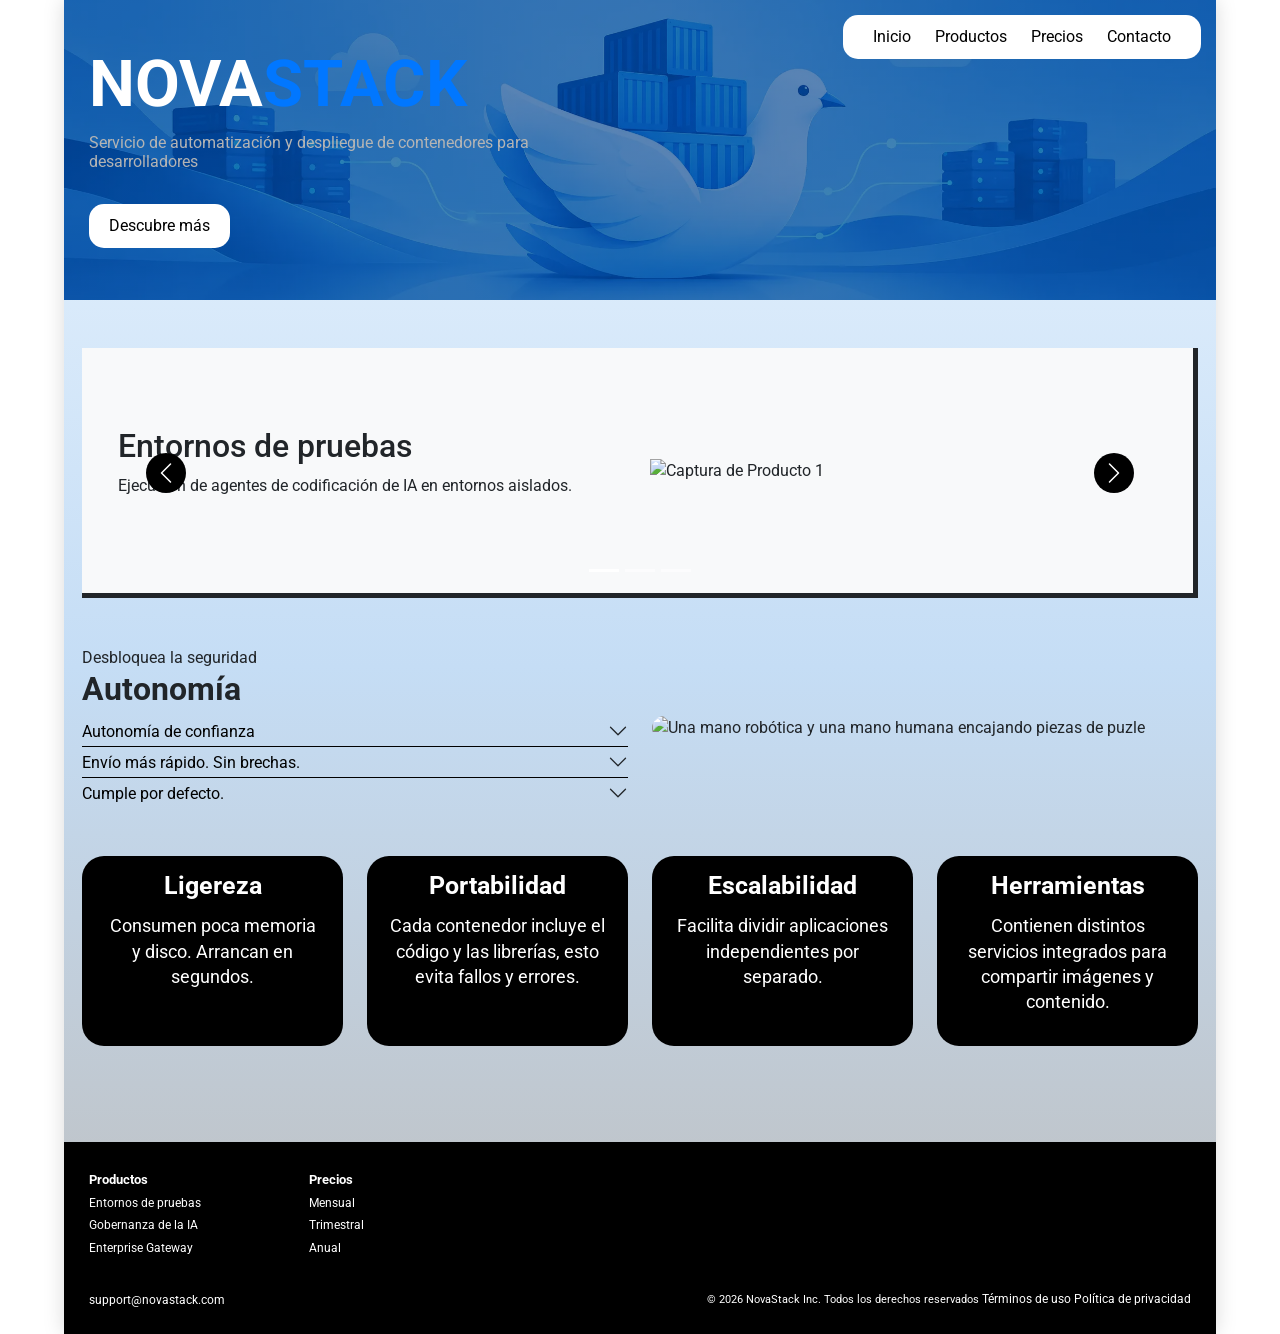
==== commit b5663b2f: "Add files via upload" ====
--- a/index.html
+++ b/index.html
@@ -134,59 +134,125 @@
 			<section class="container my-5">
 				<div class="row align-items-center">
 
+					<!-- TEXTO DESPLEGABLE -->
 					<div class="col-md-6">
 						<p class="m-0">Desbloquea la seguridad</p>
 						<h2 class="fw-bold">Autonomía</h2>
-						<ul class="list-unstyled">
-							<li class="border-bottom border-dark">Autonomía de confianza</li>
-							<li class="border-bottom border-dark">Envío más rápido. Sin brechas.</li>
-							<li>Cumple por defecto.</li>
-						</ul>
-					</div>
-
+
+						<div class="accordion accordion-flush" id="acordeonAutonomia">
+
+							<!-- OPCIÓN 1 -->
+							<div class="accordion-item">
+								<h3 class="accordion-header">
+									<button class="accordion-button collapsed" type="button"
+										data-bs-toggle="collapse"
+										data-bs-target="#autonomiaUno"
+										aria-expanded="false"
+										aria-controls="autonomiaUno">
+										Autonomía de confianza
+									</button>
+								</h3>
+
+								<div id="autonomiaUno" class="accordion-collapse collapse"
+									data-bs-parent="#acordeonAutonomia">
+									<div class="accordion-body">
+										Permite gestionar los contenedores de forma independiente,
+										manteniendo el control y la seguridad de tus aplicaciones.
+									</div>
+								</div>
+							</div>
+
+							<!-- OPCIÓN 2 -->
+							<div class="accordion-item">
+								<h3 class="accordion-header">
+									<button class="accordion-button collapsed" type="button"
+										data-bs-toggle="collapse"
+										data-bs-target="#autonomiaDos"
+										aria-expanded="false"
+										aria-controls="autonomiaDos">
+										Envío más rápido. Sin brechas.
+									</button>
+								</h3>
+
+								<div id="autonomiaDos" class="accordion-collapse collapse"
+									data-bs-parent="#acordeonAutonomia">
+									<div class="accordion-body">
+										Agiliza el envío de aplicaciones y facilita mantener
+										un entorno de trabajo seguro.
+									</div>
+								</div>
+							</div>
+
+							<!-- OPCIÓN 3 -->
+							<div class="accordion-item">
+								<h3 class="accordion-header">
+									<button class="accordion-button collapsed" type="button"
+										data-bs-toggle="collapse"
+										data-bs-target="#autonomiaTres"
+										aria-expanded="false"
+										aria-controls="autonomiaTres">
+										Cumple por defecto.
+									</button>
+								</h3>
+
+								<div id="autonomiaTres" class="accordion-collapse collapse"
+									data-bs-parent="#acordeonAutonomia">
+									<div class="accordion-body">
+										Facilita aplicar medidas de seguridad y mantener
+										las configuraciones necesarias desde el principio.
+									</div>
+								</div>
+							</div>
+
+						</div>
+					</div>
+
+					<!-- IMAGEN -->
 					<div class="col-md-6">
-						<img src="assets/img/autonomia.png" class="img-fluid rounded-5" alt="Una mano robótica y una mano humana encajando piezas de puzle">
+						<img src="assets/img/autonomia.png"
+							class="img-fluid rounded-5"
+							alt="Una mano robótica y una mano humana encajando piezas de puzle">
 					</div>
 
 				</div>
 			</section>
 
 			<!--Información escrita en html puro. Julia y javi, I choose you!-->
-			<section class="container my-5">
-				<div class="row row-cols-1 row-cols-sm-2 row-cols-lg-4 g-3">
+			<section class="container mt-5 mb-5 pb-5">
+				<div class="row row-cols-1 row-cols-sm-2 row-cols-lg-4 g-4">
 
 					<div class="col">
-						<div class="card h-100 bg-black text-white text-center rounded-4">
+						<div class="card bg-black text-white text-center rounded-4 caracteristica">
 							<div class="card-body">
-								<h3 class="card-title h4 fw-bold">Ligereza</h3>
+								<h3 class="card-title fw-bold">Ligereza</h3>
 								<p class="card-text">Consumen poca memoria y disco. Arrancan en segundos.</p>
 							</div>
 						</div>
 					</div>
 
 					<div class="col">
-						<div class="card h-100 bg-black text-white text-center rounded-4">
+						<div class="card bg-black text-white text-center rounded-4 caracteristica">
 							<div class="card-body">
-								<h3 class="card-title h4 fw-bold">Portabilidad</h3>
-								<p class="card-text">Cada contenedor incluye código y librerías para evitar múltiples errores.</p>
+								<h3 class="card-title fw-bold">Portabilidad</h3>
+								<p class="card-text">Cada contenedor incluye el código y las librerías, esto evita fallos y errores.</p>
 							</div>
 						</div>
 					</div>
 
 					<div class="col">
-						<div class="card h-100 bg-black text-white text-center rounded-4">
+						<div class="card bg-black text-white text-center rounded-4 caracteristica">
 							<div class="card-body">
-								<h3 class="card-title h4 fw-bold">Escalabilidad</h3>
+								<h3 class="card-title fw-bold">Escalabilidad</h3>
 								<p class="card-text">Facilita dividir aplicaciones independientes por separado.</p>
 							</div>
 						</div>
 					</div>
 
 					<div class="col">
-						<div class="card h-100 bg-black text-white text-center rounded-4">
+						<div class="card bg-black text-white text-center rounded-4 caracteristica">
 							<div class="card-body">
-								<h3 class="card-title h4 fw-bold">Integración</h3>
-								<p class="card-text">Contienen servicios integrados para compartir imágenes y contenido.</p>
+								<h3 class="card-title fw-bold">Herramientas</h3>
+								<p class="card-text">Contienen distintos servicios integrados para compartir imágenes y contenido.</p>
 							</div>
 						</div>
 					</div>
--- a/css/style.css
+++ b/css/style.css
@@ -131,6 +131,64 @@
     color: #0177ff;
 }
 
+/* ACORDEÓN DE AUTONOMÍA */
+.accordion-item {
+    background-color: transparent;
+    border: none;
+    border-bottom: 1px solid black;
+}
+
+.accordion-button {
+    background-color: transparent;
+    color: black;
+    padding: 5px 0;
+    font-size: 16px;
+    box-shadow: none;
+}
+
+.accordion-button:not(.collapsed) {
+    background-color: transparent;
+    color: black;
+    box-shadow: none;
+    font-weight: bold;
+}
+
+.accordion-button:focus {
+    box-shadow: none;
+}
+
+.accordion-body {
+    padding: 10px 0 15px;
+    font-size: 15px;
+    line-height: 1.5;
+}
+
+/* TARJETAS DE CARACTERÍSTICAS */
+.caracteristica {
+    height: 190px;
+    border-radius: 22px !important;
+}
+
+.caracteristica .card-body {
+    padding: 14px 22px;
+    display: flex;
+    flex-direction: column;
+    align-items: center;
+    justify-content: flex-start;
+}
+
+.caracteristica h3 {
+    font-size: 25px;
+    font-weight: 700;
+    margin-bottom: 12px;
+}
+
+.caracteristica p {
+    font-size: 18px;
+    line-height: 1.4;
+    margin: 0;
+}
+
 /* FOOTER */
 .footer {
     background-color: black;
@@ -215,10 +273,6 @@
     color: #b4b4b4;
     margin-top: 8px;
 }
-
-
-
-
 
 /* CONTENIDO DE CONTACTO */
 .contenido-contacto {
@@ -426,20 +480,183 @@
 }
 /* TARJETA CREMA */
 .tarjeta-crema {
-	background-color: #f4f0e8;
+    background-color: #f4f0e8;
 }
 
 /* CABECERA DE PRECIOS */
 .header-precios {
-	background-image: none;
-	background-color: #000;
-	min-height: 200px;
-}
+    background-image: none;
+    background-color: #000;
+    min-height: 200px;
+}
+
+/* CONTENEDOR DE PLANES */
+.planes .col {
+    display: flex;
+    justify-content: center;
+}
+
 /* TARJETAS DE PLANES */
 .plan {
-	box-shadow: 8px 8px 0 #0177ff;
-}
+    width: 290px;
+    min-height: 520px;
+    box-shadow: 9px 9px 0 #0177ff;
+    border-radius: 25px !important;
+}
+
+/* CONTENIDO */
+.plan .card-body {
+    padding: 22px 18px;
+}
+
+/* TÍTULOS */
+.plan h2 {
+    font-size: 38px;
+    margin-bottom: 18px;
+}
+
+/* PRECIOS */
+.plan .card-body > p {
+    font-size: 34px;
+    margin-bottom: 20px;
+}
+
+/* BOTONES */
+.plan .btn {
+    font-size: 21px;
+    padding: 9px;
+    border-radius: 8px;
+}
+
+/* LISTAS */
+.plan ul {
+    font-size: 15px;
+    line-height: 1.45;
+    padding-left: 20px !important;
+}
+
 /* SOMBRA NEGRA DURA */
 .sombra-negra {
-	box-shadow: 8px 8px 0 #000;
+    box-shadow: 9px 9px 0 #000;
+}
+
+/* CARACTERÍSTICAS DEMO */
+/* TARJETA CREMA */
+.tarjeta-crema {
+    background-color: #f4f0e8;
+}
+
+/* TÍTULO DE LA SECCIÓN */
+.titulo-resumen {
+    max-width: 450px;
+    font-size: 34px;
+    line-height: 1.35;
+    margin-bottom: 30px;
+}
+
+/* TARJETAS */
+.tarjetas-resumen .card {
+    width: 100%;
+    max-width: 300px;
+    height: 280px;
+    margin: 0 auto;
+}
+
+/* CONTENIDO */
+.tarjetas-resumen .card-body {
+    padding: 22px 18px;
+}
+
+/* TEXTO SUPERIOR */
+.tarjetas-resumen .card-body > p:first-child {
+    font-size: 19px;
+    margin-bottom: 12px;
+}
+
+/* TÍTULOS */
+.tarjetas-resumen h3 {
+    font-size: 32px;
+    margin-bottom: 18px;
+}
+
+/* DESCRIPCIÓN */
+.tarjetas-resumen .card-body > p:last-child {
+    font-size: 23px;
+    margin-bottom: 0;
+}
+
+/* SOMBRA NEGRA */
+.sombra-negra {
+    box-shadow: 10px 10px 0 #000;
+}
+
+/* ESPACIO DEBAJO */
+.tarjetas-resumen {
+    padding-bottom: 80px;
+}
+
+/* SECCIÓN DE CONTACTO */
+.seccion-contacto {
+    background-color: black;
+    color: white;
+    text-align: center;
+    padding: 45px 20px;
+}
+
+.seccion-contacto h2 {
+    font-size: 28px;
+    font-weight: 700;
+    margin-bottom: 8px;
+}
+
+.seccion-contacto p {
+    color: #b4b4b4;
+    font-size: 17px;
+    margin-bottom: 15px;
+}
+
+/* BOTONES */
+.botones-contacto {
+    display: flex;
+    justify-content: center;
+    align-items: center;
+    gap: 35px;
+}
+
+.boton-demo,
+.boton-contacta {
+    width: 110px;
+    height: 40px;
+    padding: 7px 10px;
+    border-radius: 8px;
+    font-size: 13px;
+    font-weight: bold;
+    text-align: center;
+    text-decoration: none;
+    line-height: 1.1;
+    display: flex;
+    justify-content: center;
+    align-items: center;
+}
+
+.boton-demo {
+    color: white;
+    border: 1px solid white;
+    background-color: transparent;
+}
+
+.boton-contacta {
+    color: white;
+    background-color: #087bfa;
+    border: 1px solid #087bfa;
+}
+
+.boton-demo:hover {
+    background-color: white;
+    color: black;
+}
+
+.boton-contacta:hover {
+    background-color: #0069df;
+    color: white;
 }
